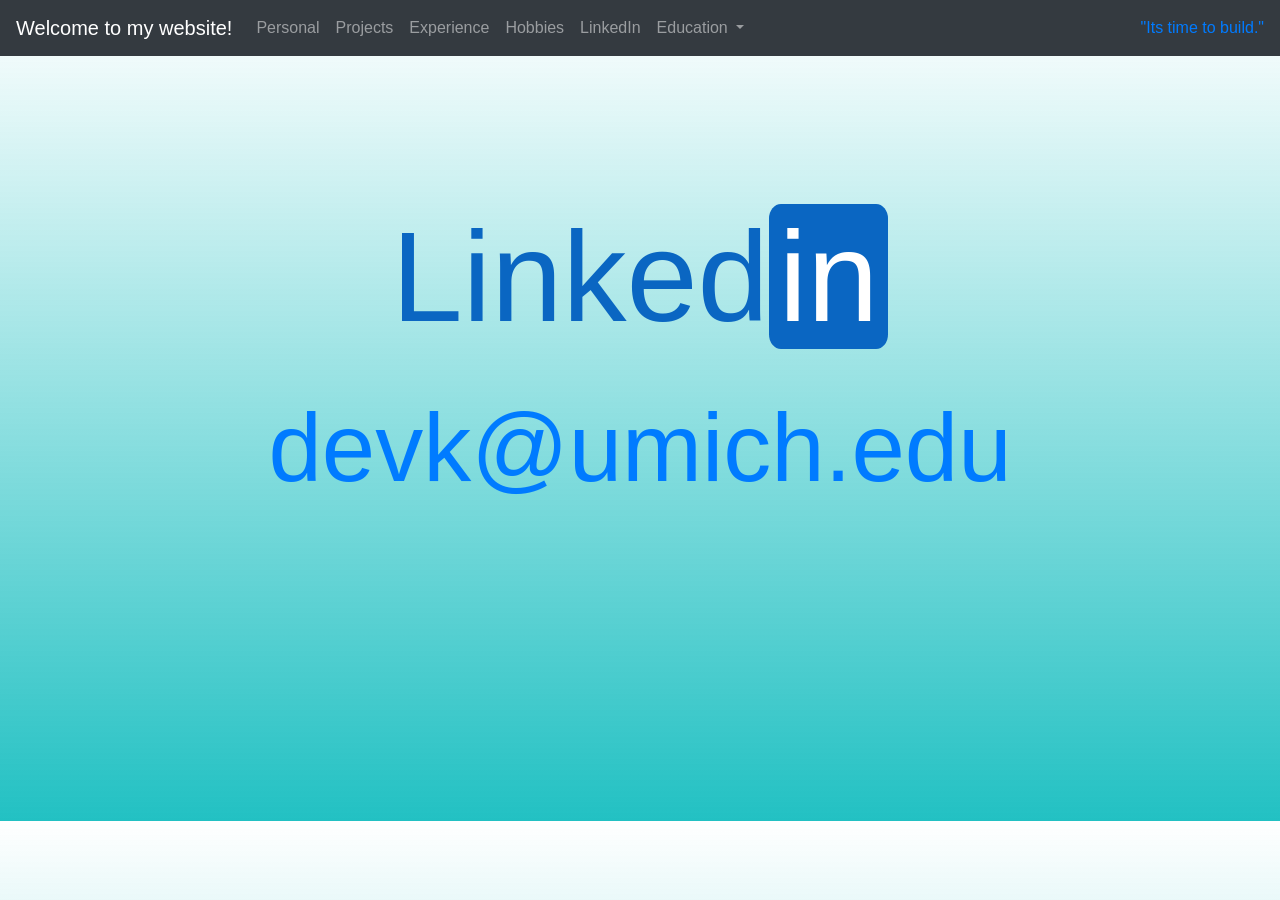
==== contact.html @ 0a5e4f5f "adjustments to most of the pages" ====
<!DOCTYPE html>
<html lang="en">
  <head>
    <meta charset="UTF-8">
    <meta name="viewport" content="width=device-width, initial-scale=1.0">
    <meta http-equiv="X-UA-Compatible" content="ie=edge">
    <link rel="stylesheet" href="https://stackpath.bootstrapcdn.com/bootstrap/4.1.3/css/bootstrap.min.css" integrity="sha384-MCw98/SFnGE8fJT3GXwEOngsV7Zt27NXFoaoApmYm81iuXoPkFOJwJ8ERdknLPMO"
        crossorigin="anonymous">
    <title>Contact Information</title>
    <link rel="stylesheet" href="index.css">
    <link rel="stylesheet" href="contact.css">
  </head>
  <body>
    <nav class="navbar navbar-expand-lg navbar-dark bg-dark text-primary fixed-top" class="navigation">
        <a class="navbar-brand" href="index.html">Welcome to my website!</a>
        <button class="navbar-toggler" type="button" data-toggle="collapse" data-target="#navbarSupportedContent" aria-controls="navbarSupportedContent" aria-expanded="false" aria-label="Toggle navigation">
          <span class="navbar-toggler-icon"></span>
        </button>
      
        <div class="collapse navbar-collapse" id="navbarSupportedContent">
          <ul class="navbar-nav mr-auto">
            <li class="nav-item">
              <a class="nav-link" href="personal.html">Personal</a>
            </li>
            <li class="nav-item">
                <a class="nav-link" href="projects.html">Projects</a>
            </li>
            <li class="nav-item">
                <a class="nav-link" href="experience.html">Experience</a>
            </li>
            <li class="nav-item">
                <a class="nav-link" href="hobbies.html">Hobbies</a>
            </li>
            <li class="nav-item">
                <a class="nav-link" href="https://www.linkedin.com/in/dev-kunjadia/">LinkedIn</a>
            </li>
            <li class="nav-item dropdown">
                <a class="nav-link dropdown-toggle" href="#" id="navbarDropdown" role="button" data-toggle="dropdown" aria-haspopup="true" aria-expanded="false">
                  Education
                </a>
                <div class="dropdown-menu" aria-labelledby="navbarDropdown">
                  <a class="dropdown-item" href="formal_education.html">Formal Education</a>
                  <a class="dropdown-item" href="self_education.html">Self Education</a>
                </div>
            </li>
          </ul>
          <span class="span-inline my-2 my-lg-0">
            "Its time to build."
          </span>
        </div>
    </nav>
    <div style="height:200px; width:100%; clear:both;"></div>
    <h1 class="linkedin"><a href=><span id="linked">Linked</span><span id="in">in</span></a><h1>
    <div style="height:20px; width:100%; clear:both;"></div>
    <h1 class="email"><a href="mailto: devk@umich.edu">devk@umich.edu</a><h1>
    <div style="height:300px; width:100%; clear:both;"></div>
    
    <!-- jQuery first, then Popper.js, then Bootstrap JS -->
    <script src="https://code.jquery.com/jquery-3.3.1.slim.min.js" integrity="sha384-q8i/X+965DzO0rT7abK41JStQIAqVgRVzpbzo5smXKp4YfRvH+8abtTE1Pi6jizo"
        crossorigin="anonymous"></script>
    <script src="https://cdnjs.cloudflare.com/ajax/libs/popper.js/1.14.3/umd/popper.min.js" integrity="sha384-ZMP7rVo3mIykV+2+9J3UJ46jBk0WLaUAdn689aCwoqbBJiSnjAK/l8WvCWPIPm49"
        crossorigin="anonymous"></script>
    <script src="https://stackpath.bootstrapcdn.com/bootstrap/4.1.3/js/bootstrap.min.js" integrity="sha384-ChfqqxuZUCnJSK3+MXmPNIyE6ZbWh2IMqE241rYiqJxyMiZ6OW/JmZQ5stwEULTy"
        crossorigin="anonymous"></script>
	<script src="index.js"></script>
    <script src="https://platform.linkedin.com/badges/js/profile.js" async defer type="text/javascript"></script>
  </body>
</html>
---- index.css ----
#who_is {
    color:blue;
    font-size: 6em;
    transition: 1.5s;
    text-decoration: none;
}
#who_is:hover{
    color:black;
    text-decoration: none;
    font-size: 8em;
    transition: 1.5s;
}
.index_content{
    font-size: 1em;
    transition: 1.5s;
}
.index_content:hover{
    font-size: 1.8em;
}
#michigan{
    transition: 2s;
}
#michigan:hover{
    color:yellow;
    background-color: blue;
    transition: 2s;
    font-weight: 600;
}
#magna{
    transition: 2s;
}
#magna:hover{
    background-color: black;
    color:red;
    transition: 2s;
    font-weight: 600;
}
.delay{
    transition:0.6s;
}
.contact{
    justify-content: center;
}
#index_image{
    width:10em;
    height:17em;
    padding-bottom: 1em;
}
button{
    border:none;

}
footer{
    display:flex;
    align-items: center;
    display: flex; 
    justify-content: center;
}
#contact-link{
    font-size:2em;
    font-weight:bold;
    background-color:black;
    border-radius: 25px;
    padding: 0.5em 1em 0.5em 1em;
    transition-duration: 500ms;
}
#contact-link:hover{
    padding: 0.6em 1em 0.6em 1em;
    font-size:2.3em;
    transition-duration: 500ms;
}
body{
    background: linear-gradient(0deg, rgba(34,193,195,1) 0%, rgba(255,255,255,0.40242034313725494) 100%);
}
---- contact.css ----
#linked{
    color:#0A66C2;
}
#in{
    background-color:#0A66C2;
    color:white;
    border-radius:10%;
    text-align:center;
    padding: 1px 10px 1px 10px;
}
.linkedin{
    font-size:8em;
    text-align:center;
    justify-content:center;
    text-decoration: none !important;
    transition:2s;
}
.linkedin:hover{
    font-size:10em;
}
.email{
    font-size:6em;
    text-align:center;
    justify-content:center;
    transition:2s;
}
.email:hover{
    font-size:7em;
}
body{
    background: linear-gradient(0deg, rgba(34,193,195,1) 0%, rgba(255,255,255,0.40242034313725494) 100%);
}
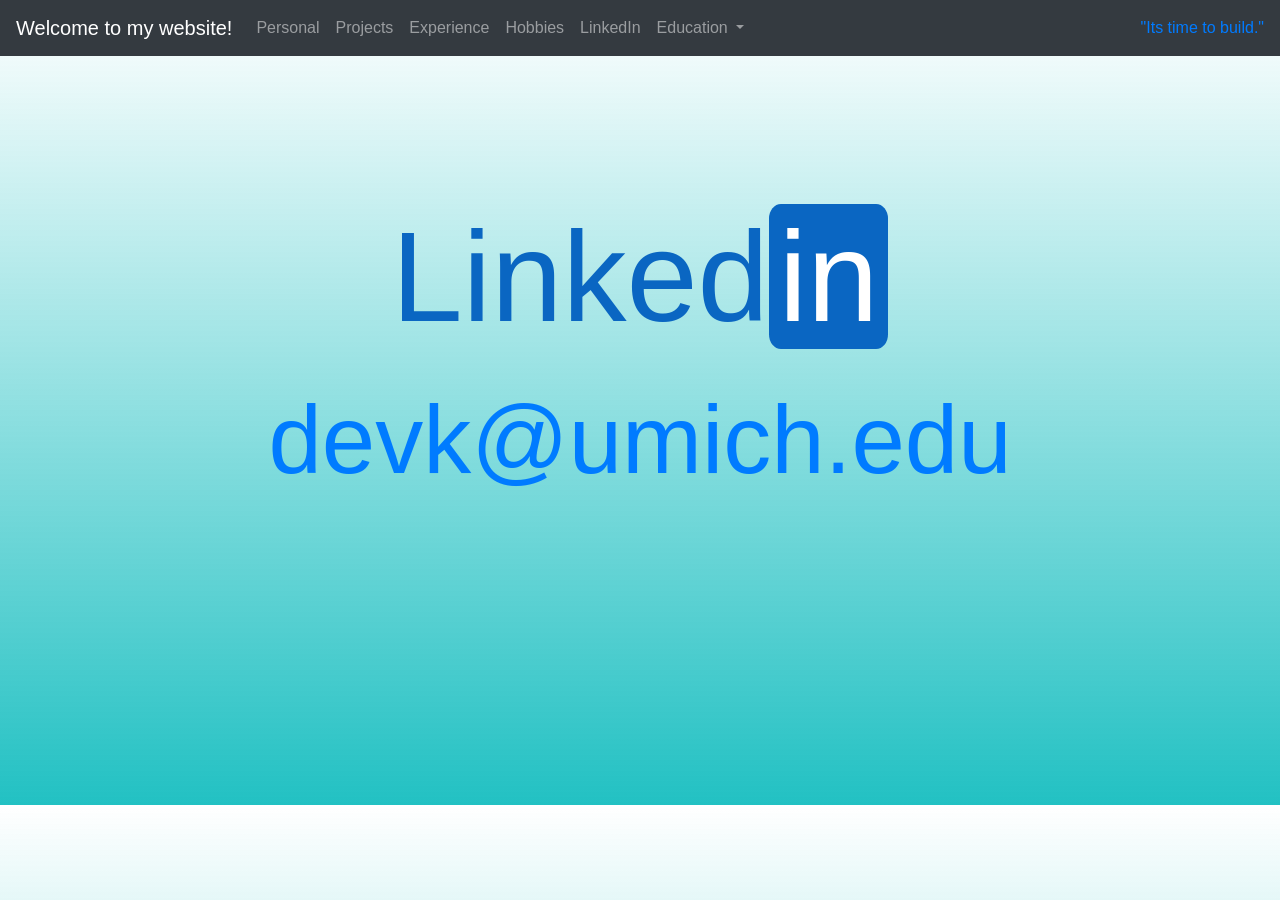
==== commit 90e44f83: "made the prexisting website pages resmobile responsive (contact, projects, and index.html" ====
--- a/contact.html
+++ b/contact.html
@@ -50,10 +50,10 @@
         </div>
     </nav>
     <div style="height:200px; width:100%; clear:both;"></div>
-    <h1 class="linkedin"><a href=><span id="linked">Linked</span><span id="in">in</span></a><h1>
+    <h1 class="linkedin"><a href="https://www.linkedin.com/in/dev-kunjadia/"><span id="linked">Linked</span><span id="in">in</span></a><h1>
     <div style="height:20px; width:100%; clear:both;"></div>
     <h1 class="email"><a href="mailto: devk@umich.edu">devk@umich.edu</a><h1>
-    <div style="height:300px; width:100%; clear:both;"></div>
+    <div class="filler"></div>
     
     <!-- jQuery first, then Popper.js, then Bootstrap JS -->
     <script src="https://code.jquery.com/jquery-3.3.1.slim.min.js" integrity="sha384-q8i/X+965DzO0rT7abK41JStQIAqVgRVzpbzo5smXKp4YfRvH+8abtTE1Pi6jizo"
--- a/index.css
+++ b/index.css
@@ -1,13 +1,13 @@
 #who_is {
     color:blue;
-    font-size: 6em;
+    font-size: 4.5em;
     transition: 1.5s;
     text-decoration: none;
 }
 #who_is:hover{
     color:black;
     text-decoration: none;
-    font-size: 8em;
+    font-size: 5em;
     transition: 1.5s;
 }
 .index_content{
@@ -71,4 +71,37 @@
 }
 body{
     background: linear-gradient(0deg, rgba(34,193,195,1) 0%, rgba(255,255,255,0.40242034313725494) 100%);
+}
+@media (max-width:320px){
+    #who_is{
+        font-size: 3em;
+    }
+    #who_is:hover{
+        color:black;
+        text-decoration: none;
+        font-size: 4em;
+        transition: 1.5s;
+    }
+}
+@media (max-width:390px){
+    #who_is{
+        font-size: 3.5em;
+    }
+    #who_is:hover{
+        color:black;
+        text-decoration: none;
+        font-size: 4.5em;
+        transition: 1.5s;
+    }
+}
+@media (max-width:414px){
+    #who_is{
+        font-size: 4em;
+    }
+    #who_is:hover{
+        color:black;
+        text-decoration: none;
+        font-size: 4.5em;
+        transition: 1.5s;
+    }
 }
--- a/contact.css
+++ b/contact.css
@@ -14,6 +14,7 @@
     justify-content:center;
     text-decoration: none !important;
     transition:2s;
+    margin: 0 auto;
 }
 .linkedin:hover{
     font-size:10em;
@@ -23,10 +24,92 @@
     text-align:center;
     justify-content:center;
     transition:2s;
+    margin: 0 auto;
 }
 .email:hover{
     font-size:7em;
 }
+.filler{
+    height:300px; 
+    width:100%; 
+    clear:both;
+}
 body{
     background: linear-gradient(0deg, rgba(34,193,195,1) 0%, rgba(255,255,255,0.40242034313725494) 100%);
+    text-align: center;
+}
+@media (max-width:376px){
+    .filler{
+        height:300px; 
+        width:100%; 
+        clear:both;
+    }
+    .email{
+        font-size:2em;
+        text-align:center;
+        justify-content:center;
+        transition:2s;
+        margin: 0 auto;
+    }
+    .email:hover{
+        font-size:4em;
+    }
+    .linkedin{
+        font-size:4.6em;
+        text-align:center;
+        justify-content:center;
+        text-decoration: none !important;
+        transition:2s;
+        margin: 0 auto;
+    }
+}
+@media (max-width:391px){
+    .filler{
+        height:500px; 
+        width:100%; 
+        clear:both;
+    }
+    .email{
+        font-size:2.8em;
+        text-align:center;
+        justify-content:center;
+        transition:2s;
+        margin: 0 auto;
+    }
+    .email:hover{
+        font-size:2em;
+    }
+    .linkedin{
+        font-size:4.8em;
+        text-align:center;
+        justify-content:center;
+        text-decoration: none !important;
+        transition:2s;
+        margin: 0 auto;
+    }
+}
+@media (max-width:415px){
+    .filler{
+        height:1080px; 
+        width:100%; 
+        clear:both;
+    }
+    .email{
+        font-size:3em;
+        text-align:center;
+        justify-content:center;
+        transition:2s;
+        margin: 0 auto;
+    }
+    .email:hover{
+        font-size:2em;
+    }
+    .linkedin{
+        font-size: 5em;
+        text-align:center;
+        justify-content:center;
+        text-decoration: none !important;
+        transition:2s;
+        margin: 0 auto;
+    }
 }
